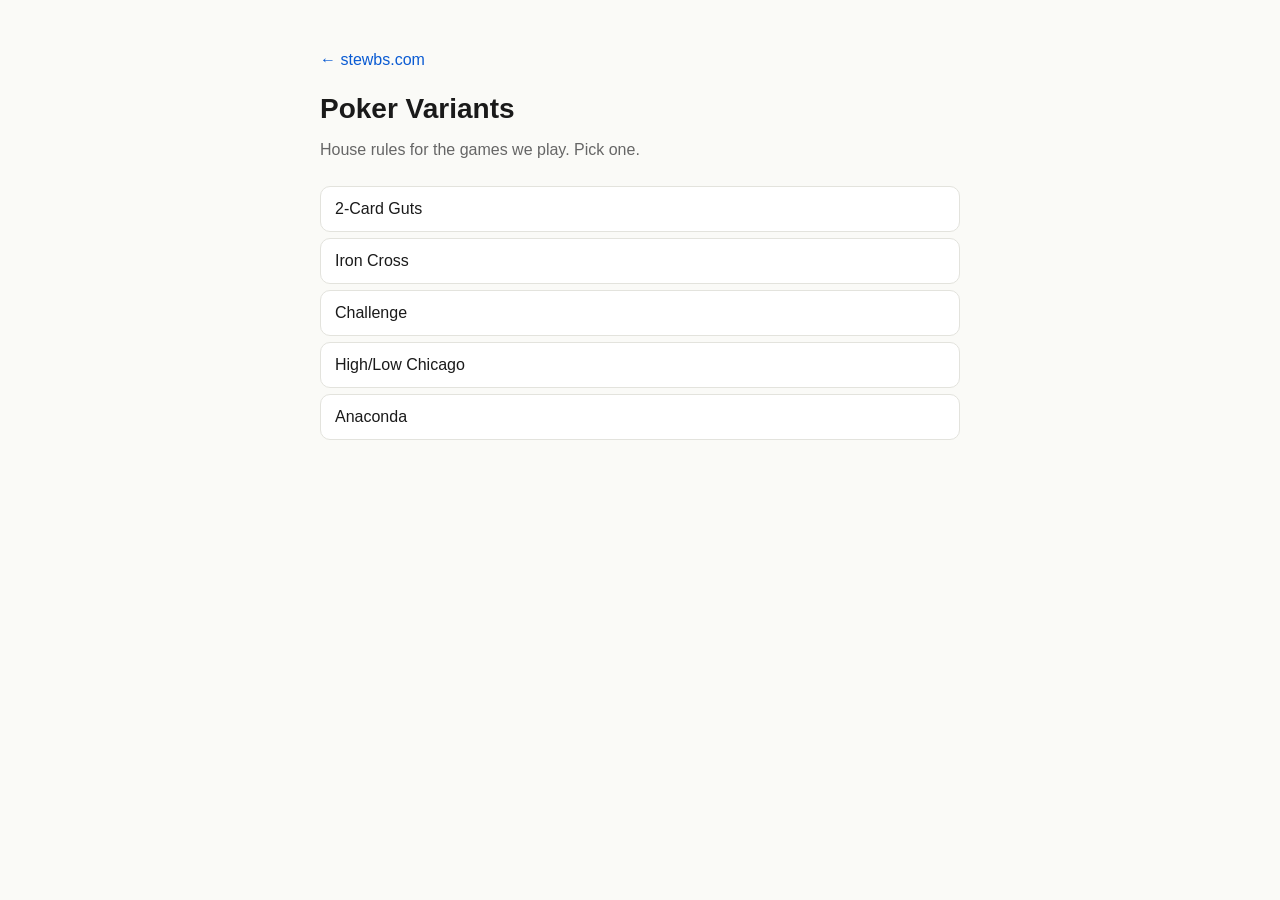
==== poker/index.html @ fe4f1a0a "Initial site" ====
<!DOCTYPE html>
<html lang="en">
<head>
<meta charset="UTF-8">
<meta name="viewport" content="width=device-width, initial-scale=1">
<title>Poker Variants</title>
<style>
  :root { --bg: #fafaf7; --fg: #1a1a1a; --muted: #666; --card: #fff; --border: #e3e3dd; --link: #0a5bd3; --accent-bg: #eef3fc; }
  @media (prefers-color-scheme: dark) {
    :root { --bg: #111; --fg: #eee; --muted: #999; --card: #1c1c1e; --border: #2c2c2e; --link: #6ea8ff; --accent-bg: #1a2433; }
  }
  body {
    margin: 0; font-family: -apple-system, BlinkMacSystemFont, "Segoe UI", sans-serif;
    background: var(--bg); color: var(--fg); padding: 48px 16px; line-height: 1.5;
  }
  main { max-width: 640px; margin: 0 auto; }
  a { color: var(--link); text-decoration: none; }
  h1 { font-size: 28px; margin: 16px 0 8px; }
  .intro { color: var(--muted); margin: 0 0 24px; }

  /* Game menu */
  .menu { list-style: none; padding: 0; margin: 0 0 24px; display: flex; flex-direction: column; gap: 6px; }
  .menu a {
    display: block; padding: 10px 14px; border: 1px solid var(--border); border-radius: 10px;
    background: var(--card); color: var(--fg); font-weight: 500;
  }
  .menu a:hover { border-color: var(--link); }
  .menu a[aria-current="true"] { border-color: var(--link); background: var(--accent-bg); color: var(--link); }

  /* Game sections: only the one in the URL hash is shown */
  section {
    display: none;
    background: var(--card); border: 1px solid var(--border); border-radius: 12px;
    padding: 20px 22px; scroll-margin-top: 16px;
  }
  section:target { display: block; }
  h2 { font-size: 22px; margin: 0 0 4px; }
  .tagline { margin: 0 0 16px; color: var(--muted); font-size: 14px; }
  h3 { font-size: 16px; margin: 20px 0 6px; }
  section p, section li { font-size: 15px; }
  section p { margin: 0 0 8px; }
  section ul, section ol { margin: 0 0 8px; padding-left: 22px; }
  section li { margin-bottom: 4px; }
  .callout {
    background: var(--accent-bg); border-radius: 8px; padding: 10px 14px; margin: 8px 0;
  }
  .soon { color: var(--muted); font-size: 14px; margin: 0; }
</style>
</head>
<body>
<main>
  <a href="/">&larr; stewbs.com</a>
  <h1>Poker Variants</h1>
  <p class="intro">House rules for the games we play. Pick one.</p>

  <nav>
    <ul class="menu">
      <li><a href="#guts">2-Card Guts</a></li>
      <li><a href="#iron-cross">Iron Cross</a></li>
      <li><a href="#challenge">Challenge</a></li>
      <li><a href="#chicago">High/Low Chicago</a></li>
      <li><a href="#anaconda">Anaconda</a></li>
    </ul>
  </nav>

  <section id="guts">
    <h2>2-Card Guts</h2>
    <p class="tagline">With the weenie rule (if the dealer says so)</p>

    <p class="callout"><strong>The short version:</strong> everyone gets two cards and decides whether they're in. The best hand takes the pot, and everyone else who went in has to match it. The game keeps going until someone goes in alone and beats the dummy.</p>

    <h3>Setup</h3>
    <ul>
      <li>The dealer picks the game and has to say whether the <strong>weenie rule</strong> is on.</li>
      <li>Everyone antes a dime. That's the starting pot.</li>
      <li>The dealer deals two cards to each player, plus a two-card <strong>dummy hand</strong> face down in the middle.</li>
    </ul>

    <h3>The drop</h3>
    <ol>
      <li>Everyone looks at their cards, then holds them up over the table in a circle.</li>
      <li>The dealer counts: <em>"3, 2, 1, drop."</em></li>
      <li>On "drop," <strong>let go of your cards to fold.</strong> Keep holding them if you're in.</li>
      <li>Everyone still holding cards flips them over.</li>
    </ol>

    <h3>What beats what</h3>
    <ul>
      <li>Any pair beats any non-pair. Higher pair wins.</li>
      <li>No pair? Highest card wins, then the second card. Aces are high.</li>
      <li>No straights or flushes. Suits don't matter.</li>
      <li>Ties split.</li>
    </ul>

    <h3>Who pays, who wins</h3>
    <p><strong>Two or more players in:</strong> the best hand drags the pot. Everyone else who went in matches the pot, and that money becomes the pot for the next hand.</p>
    <p><strong>One player in:</strong> they play the dummy. The dummy gets flipped:</p>
    <ul>
      <li>Beat the dummy and you take the pot. <strong>Game over.</strong></li>
      <li>Lose to the dummy and you match the pot. Keep playing.</li>
    </ul>
    <p><strong>Nobody in:</strong> it depends on the weenie rule.</p>

    <h3>The weenie rule</h3>
    <p>If nobody goes in, everyone flips. The player with the <strong>best</strong> hand is the weenie and has to match the pot. (You had the cards and you chickened out.) Then the game keeps going.</p>
    <p>If the dealer didn't call the weenie rule and nobody goes in, nobody pays. The deal just moves on.</p>

    <h3>The $3 cap</h3>
    <p>Whenever you "match the pot," you only pay up to <strong>$3</strong>. You can never lose more than $3 on one hand, but you can win a pot of any size.</p>
    <p class="callout">Example: the pot is $5.40 and you lose. You put in $3, not $5.40.</p>
    <p>After the ante, the only ways to lose money are going in and losing, or being the weenie.</p>

    <h3>Dealing and ending the game</h3>
    <ul>
      <li>The deal moves one seat clockwise every hand.</li>
      <li>The game ends when someone goes in alone and beats the dummy.</li>
      <li>The next game is picked by the player to the left (clockwise) of whoever picked this one, the same as all our multi-hand games.</li>
    </ul>
  </section>

  <section id="iron-cross">
    <h2>Iron Cross</h2>
    <p class="soon">Rules coming soon.</p>
  </section>

  <section id="challenge">
    <h2>Challenge</h2>
    <p class="soon">Rules coming soon.</p>
  </section>

  <section id="chicago">
    <h2>High/Low Chicago</h2>
    <p class="soon">Rules coming soon.</p>
  </section>

  <section id="anaconda">
    <h2>Anaconda</h2>
    <p class="soon">Rules coming soon.</p>
  </section>
</main>
<script>
  // Highlight the menu item for the game being shown.
  function markCurrent() {
    document.querySelectorAll('.menu a').forEach(function (a) {
      a.setAttribute('aria-current', a.getAttribute('href') === location.hash ? 'true' : 'false');
    });
  }
  window.addEventListener('hashchange', markCurrent);
  markCurrent();
</script>
</body>
</html>
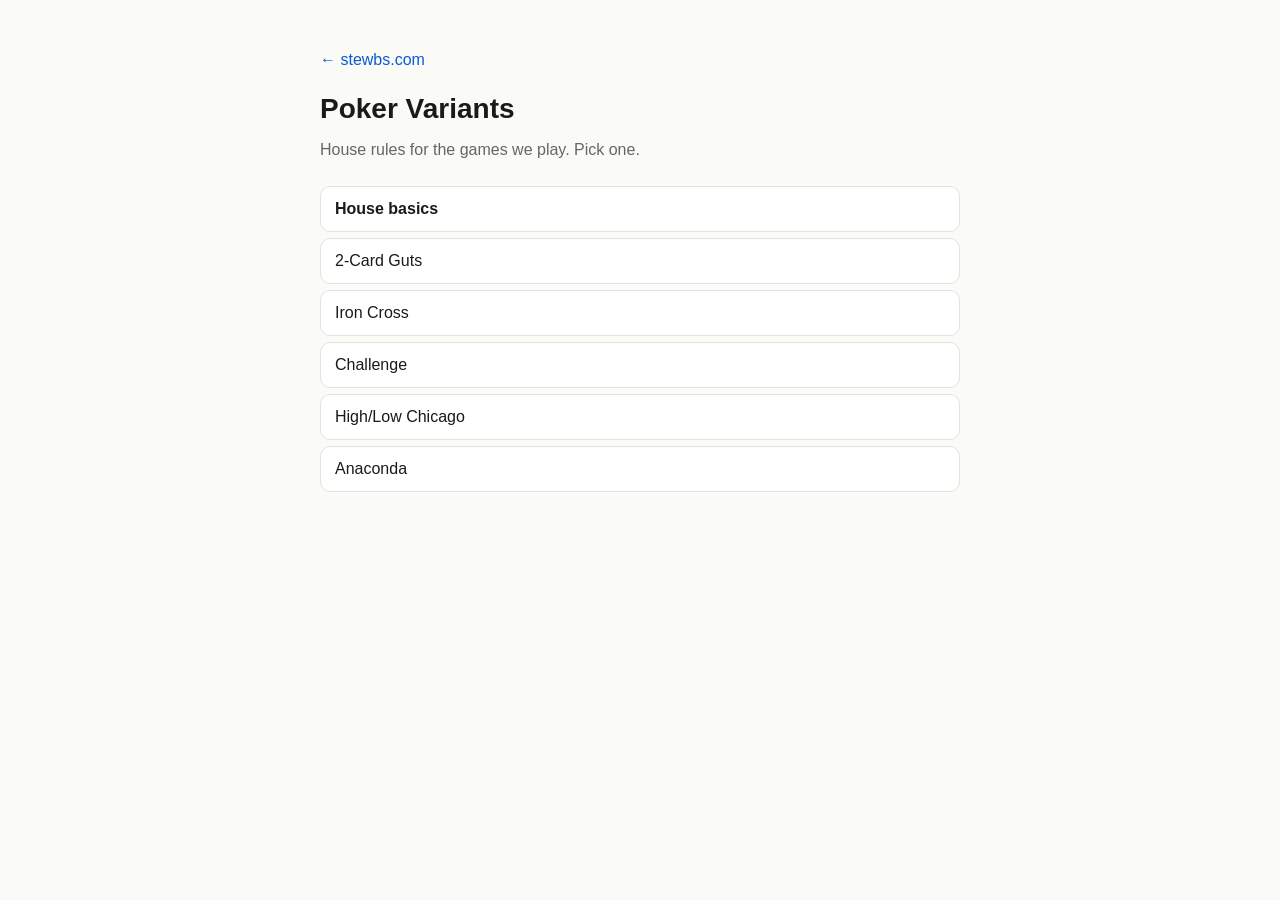
==== commit 13214c35: "Finish chicago" ====
--- a/poker/index.html
+++ b/poker/index.html
@@ -26,6 +26,7 @@
   }
   .menu a:hover { border-color: var(--link); }
   .menu a[aria-current="true"] { border-color: var(--link); background: var(--accent-bg); color: var(--link); }
+  .menu .basics a { font-weight: 600; }
 
   /* Game sections: only the one in the URL hash is shown */
   section {
@@ -55,6 +56,7 @@
 
   <nav>
     <ul class="menu">
+      <li class="basics"><a href="#basics">House basics</a></li>
       <li><a href="#guts">2-Card Guts</a></li>
       <li><a href="#iron-cross">Iron Cross</a></li>
       <li><a href="#challenge">Challenge</a></li>
@@ -63,6 +65,37 @@
     </ul>
   </nav>
 
+  <section id="basics">
+    <h2>House basics</h2>
+    <p class="tagline">These apply to every game unless the game says otherwise.</p>
+
+    <h3>Picking the game</h3>
+    <ul>
+      <li>The dealer picks the game and calls any options, like the weenie rule in Guts or High vs. Low in Chicago.</li>
+      <li><strong>One-hand games:</strong> after the hand, the deal moves one seat clockwise and the new dealer picks.</li>
+      <li><strong>Multi-hand games</strong> like Guts: the deal moves clockwise every hand until the game ends. The next game is picked by the player clockwise of whoever picked the last one.</li>
+    </ul>
+
+    <h3>Ante</h3>
+    <p>Everyone antes a <strong>dime</strong> to start each game.</p>
+
+    <h3>Betting</h3>
+    <ul>
+      <li>Bets are <strong>5¢ to 25¢</strong>.</li>
+      <li>Raises are up to 25¢, with a maximum of <strong>3 raises per betting round</strong>.</li>
+      <li>The highest showing hand bets first. You can check if nobody has bet yet.</li>
+    </ul>
+
+    <h3>Hands</h3>
+    <ul>
+      <li>Normal poker hand rankings. No wild cards.</li>
+      <li>Ties split.</li>
+    </ul>
+
+    <h3>The $3 cap</h3>
+    <p>No single decision can cost you more than <strong>$3</strong>. In "match the pot" games, that means you pay at most $3 when you match. In betting games, the betting limits already keep each decision well under $3. You can still win a pot of any size.</p>
+  </section>
+
   <section id="guts">
     <h2>2-Card Guts</h2>
     <p class="tagline">With the weenie rule (if the dealer says so)</p>
@@ -72,7 +105,7 @@
     <h3>Setup</h3>
     <ul>
       <li>The dealer picks the game and has to say whether the <strong>weenie rule</strong> is on.</li>
-      <li>Everyone antes a dime. That's the starting pot.</li>
+      <li>Everyone antes a dime. That's the starting pot. Nobody antes again for the rest of the game.</li>
       <li>The dealer deals two cards to each player, plus a two-card <strong>dummy hand</strong> face down in the middle.</li>
     </ul>
 
@@ -89,32 +122,34 @@
       <li>Any pair beats any non-pair. Higher pair wins.</li>
       <li>No pair? Highest card wins, then the second card. Aces are high.</li>
       <li>No straights or flushes. Suits don't matter.</li>
-      <li>Ties split.</li>
     </ul>
 
     <h3>Who pays, who wins</h3>
     <p><strong>Two or more players in:</strong> the best hand drags the pot. Everyone else who went in matches the pot, and that money becomes the pot for the next hand.</p>
+    <p><strong>Tie for the best hand:</strong> it's a push. The tied players don't drag and don't pay. Everyone else who went in still matches, and their money goes on top of the pot that's already there.</p>
+    <p class="callout">Example: the pot is $2. Ann and Ben both have a pair of 9s, and Cal has K-J. Ann and Ben get nothing and pay nothing. Cal pays $2, so the pot is now $4. Next dealer.</p>
     <p><strong>One player in:</strong> they play the dummy. The dummy gets flipped:</p>
     <ul>
       <li>Beat the dummy and you take the pot. <strong>Game over.</strong></li>
       <li>Lose to the dummy and you match the pot. Keep playing.</li>
+      <li>Tie the dummy: no drag, no pay. Next dealer.</li>
     </ul>
     <p><strong>Nobody in:</strong> it depends on the weenie rule.</p>
 
     <h3>The weenie rule</h3>
-    <p>If nobody goes in, everyone flips. The player with the <strong>best</strong> hand is the weenie and has to match the pot. (You had the cards and you chickened out.) Then the game keeps going.</p>
+    <p>If nobody goes in, everyone flips. The player with the <strong>best</strong> hand is the weenie and has to match the pot. (You had the cards and you chickened out.) If two or more players tie for best, each of them pays. Then the game keeps going.</p>
     <p>If the dealer didn't call the weenie rule and nobody goes in, nobody pays. The deal just moves on.</p>
 
-    <h3>The $3 cap</h3>
-    <p>Whenever you "match the pot," you only pay up to <strong>$3</strong>. You can never lose more than $3 on one hand, but you can win a pot of any size.</p>
+    <h3>Matching is capped at $3</h3>
+    <p>Every "match the pot" here falls under the <a href="#basics">$3 cap</a>.</p>
     <p class="callout">Example: the pot is $5.40 and you lose. You put in $3, not $5.40.</p>
     <p>After the ante, the only ways to lose money are going in and losing, or being the weenie.</p>
 
-    <h3>Dealing and ending the game</h3>
+    <h3>Ending the game</h3>
     <ul>
       <li>The deal moves one seat clockwise every hand.</li>
       <li>The game ends when someone goes in alone and beats the dummy.</li>
-      <li>The next game is picked by the player to the left (clockwise) of whoever picked this one, the same as all our multi-hand games.</li>
+      <li>The next game is picked the usual <a href="#basics">multi-hand way</a>.</li>
     </ul>
   </section>
 
@@ -130,7 +165,39 @@
 
   <section id="chicago">
     <h2>High/Low Chicago</h2>
-    <p class="soon">Rules coming soon.</p>
+    <p class="tagline">Seven-card stud with a spade split</p>
+
+    <p class="callout"><strong>The short version:</strong> it's seven-card stud. Half the pot goes to the best hand. The other half goes to whoever has the highest spade face down (High Chicago) or the lowest spade face down (Low Chicago).</p>
+
+    <h3>Calling it</h3>
+    <ul>
+      <li><strong>High Chicago:</strong> the highest spade in the hole wins half. The A♠ is the best.</li>
+      <li><strong>Low Chicago:</strong> the lowest spade in the hole wins half. The 2♠ is the best, and aces are high.</li>
+    </ul>
+    <p>Only <strong>face-down</strong> spades count. A spade showing face up does nothing for the spade half.</p>
+
+    <h3>The deal</h3>
+    <ol>
+      <li>Everyone antes a dime.</li>
+      <li>Two cards down and one card up to each player. Betting round.</li>
+      <li>One more card up. Betting round.</li>
+      <li>One more card up. Betting round.</li>
+      <li>One more card up. Betting round.</li>
+      <li>The last card goes face down. Final betting round.</li>
+    </ol>
+    <p>That's five betting rounds, with the normal <a href="#basics">house limits</a>. The highest showing hand bets first each round.</p>
+
+    <h3>Showdown</h3>
+    <ul>
+      <li>Everyone still in makes their best five-card hand out of their seven cards. The best hand takes half the pot.</li>
+      <li>Everyone still in flips their face-down cards. The best spade for the game called (highest or lowest) takes the other half.</li>
+      <li><strong>You have to stay in to the end</strong> to win either half. Fold and your spade doesn't count.</li>
+      <li>If nobody still in has a face-down spade, the best hand takes the whole pot.</li>
+      <li>One player can win both halves (a scoop).</li>
+      <li>If the pot doesn't split evenly, the extra cent goes to the best hand.</li>
+      <li>Ties for best hand split that half.</li>
+    </ul>
+    <p class="callout">Example (High Chicago): the pot is $3.20. Ann has a full house, and Ben has the K♠ face down, which is the highest spade still in. Ann gets $1.60 and Ben gets $1.60. If Ann also had the A♠ face down, she'd take all $3.20.</p>
   </section>
 
   <section id="anaconda">
